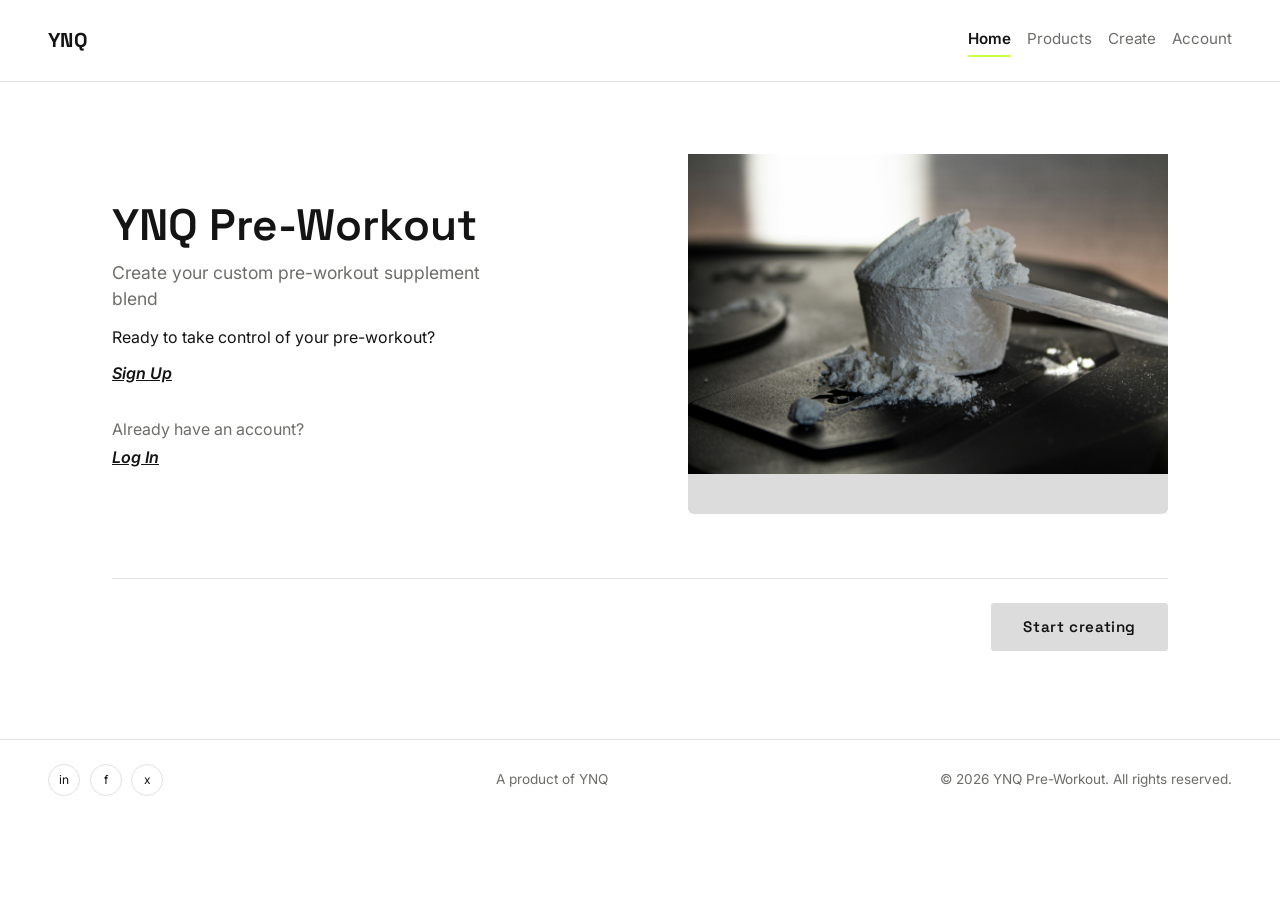
==== index.html @ f2fa4883 "added index.html for hosting" ====
<!DOCTYPE html>
<html lang="en">
<head>
	<meta charset="UTF-8">
	<meta name="viewport" content="width=device-width, initial-scale=1.0">
	<title>Home</title>
	<meta http-equiv="refresh" content="0; url=home.html">
</head>
<body>
	<a href="home.html">home.html</a>
</body>
</html>
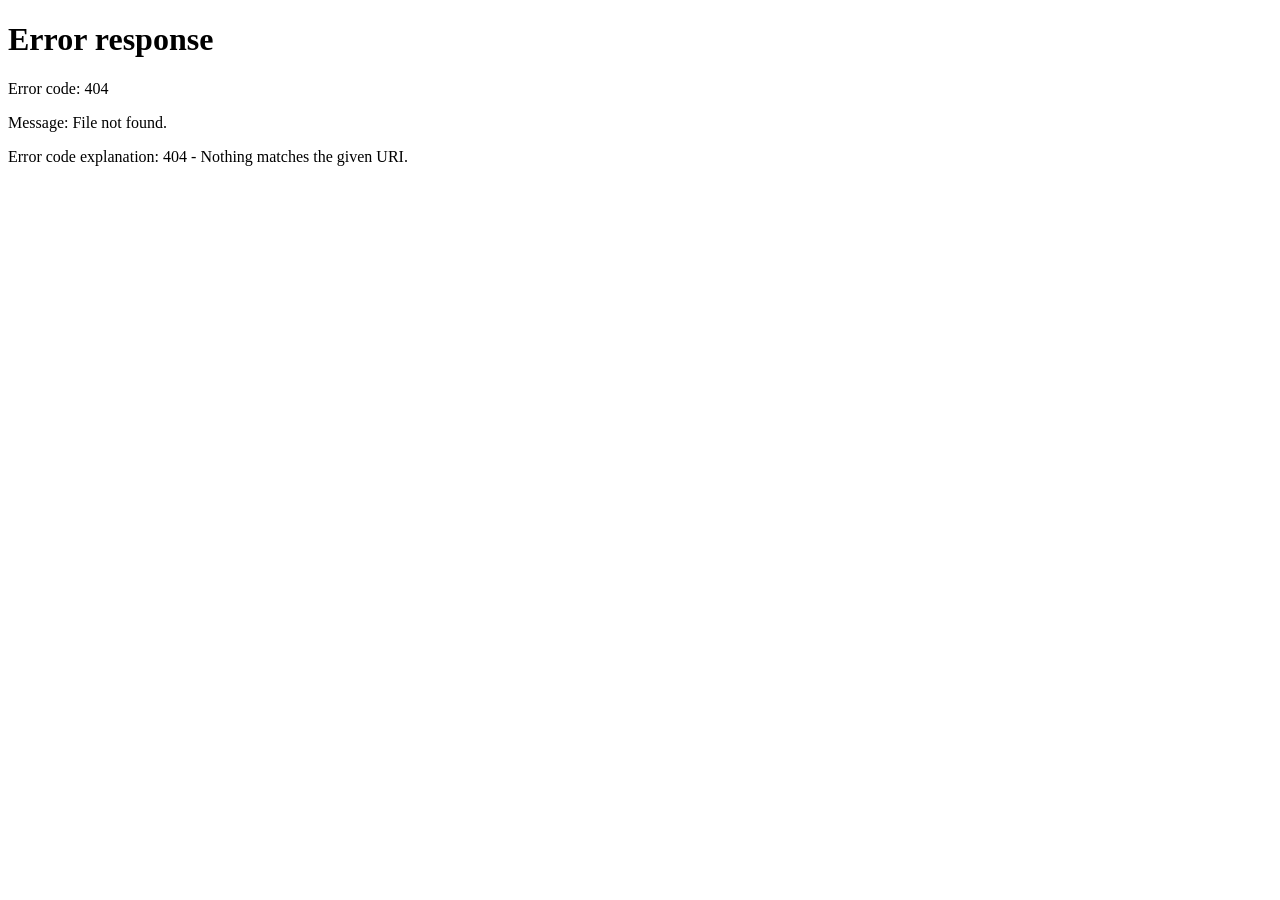
==== commit 6b1f0735: "moved index" ====
--- a/index.html
+++ b/index.html
@@ -7,6 +7,8 @@
 	<meta http-equiv="refresh" content="0; url=home.html">
 </head>
 <body>
-	<a href="home.html">home.html</a>
+	<a href="project3/home.html">home.html</a>
+	<script src="js/jquery-4.0.0.min.js"></script>
+    <script src="js/scripts.js"></script>
 </body>
 </html>
